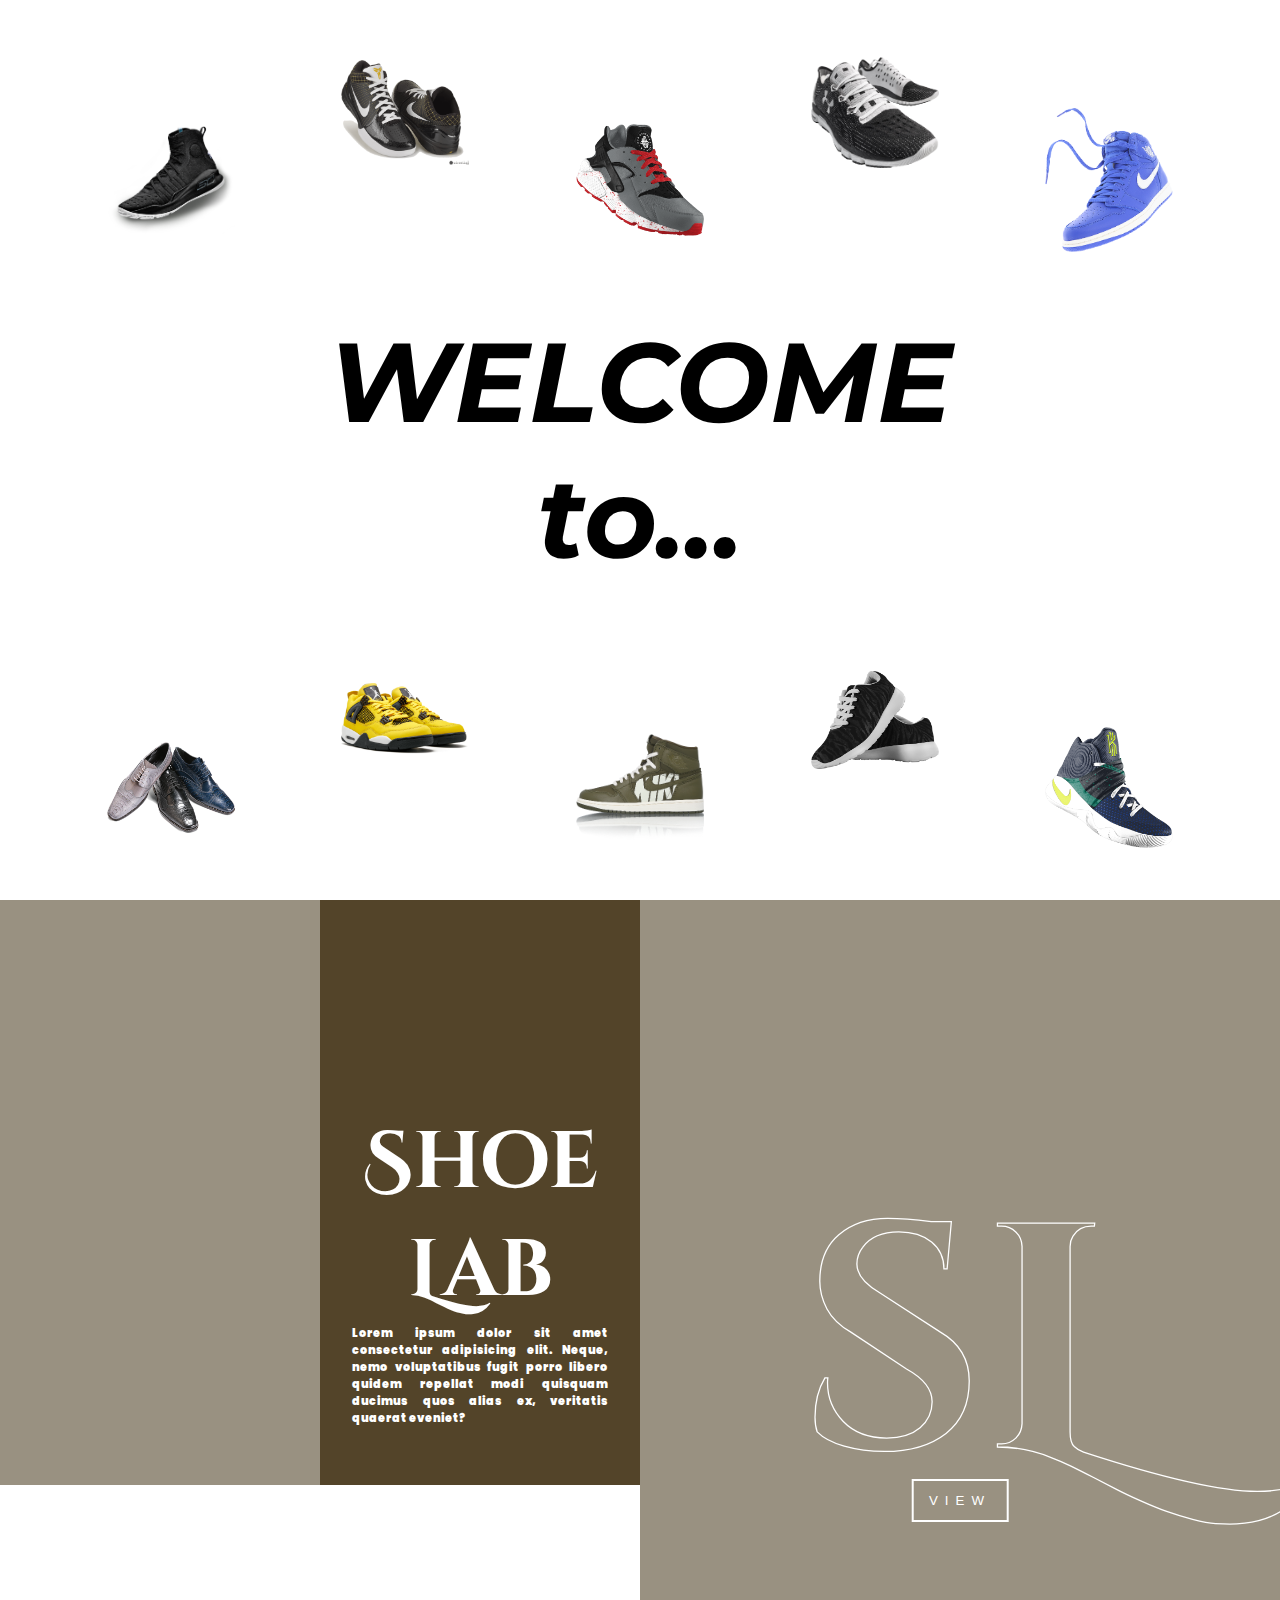
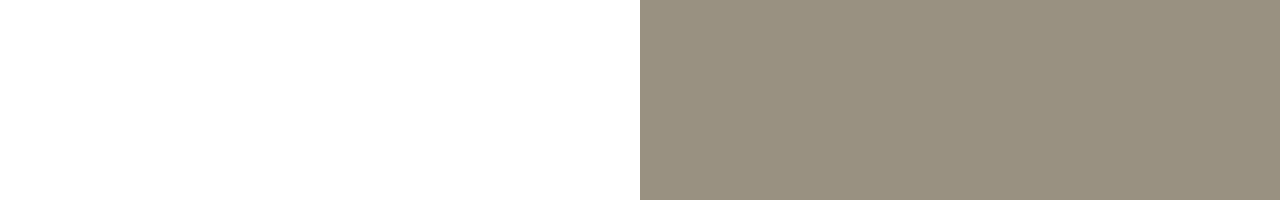
==== index.html @ d025bbff "updated" ====
<!DOCTYPE html>
<html lang="en">
    <head>
        <meta charset="UTF-8">
        <meta http-equivalent="X-UA-Compatible" content="IE=edge">
        <meta name="viewport" content="width=device-width, initial-scale=1.0">
        <link rel="stylesheet" href="style.css">
        <link href='https://unpkg.com/boxicons@2.1.4/css/boxicons.min.css' rel='stylesheet'> 
        <title></title>
    </head>
    <body>
        <nav>
            <div class="navlinks">
                <div class="navTabs logo" text="SHOE LAB">
                    <p>SHOE LAB</p>
                </div>
                <div class="navTabs">
                    <a href="#">
                        HOME
                    </a>
                    <a href="">
                        FOR MEN
                        <i class='bx bxs-chevron-down'></i>
                    </a>
                    <a href="">
                        FOR WOMEN
                        <i class='bx bxs-chevron-down'></i>
                    </a>
                    <a href="">
                        FOR KIDS
                        <i class='bx bxs-chevron-down'></i>
                    </a>
                </div>
                <div class="navTabs">
                    <i class='bx bxl-twitter'></i>
                    <i class='bx bxl-snapchat'></i>
                    <i class='bx bxl-instagram-alt'></i>
                </div>
            </div>
        </nav>
       

        <header>
            <div class="text">
                <h1>WELCOME</h1>
                <h1>to...</h1>
            </div>
            <div class="images top">
                <span><img src="/assets/uA.png" alt=""></span>
                <span><img src="/assets/duo.png" alt=""></span>
                <span><img src="/assets/nikey.png" alt=""></span>
                <span><img src="/assets/uuA.png" alt=""></span>
                <span><img src="/assets/jordan1.png" alt=""></span>
            </div>
            <div class="images bottom">
                <span><img src="/assets/kyrie.png" alt=""></span>
                <span><img src="/assets/stripes.png" alt=""></span>
                <span><img src="/assets/brown.png" alt=""></span>
                <span><img src="/assets/yellow.png" alt=""></span>
                <span><img src="/assets/formal.png" alt=""></span>
            </div>              
        </header>

        <main>
            <span class="parallax-text1">SHOE LAB</span>
            <span class="parallax-text2">SHOE LAB</span>
            <img src="/assets/kyrie.png" alt="" id="shoes">
        </main>

        <section>
            <aside><img id="spinner" src="/assets/zapatos.png" alt=""></aside>
            <div class="topColor side">
                <span>BRAND NEW & TRENDY FOOTWARE</span>
                <div class="para">
                    <p>We have a wide selection of the latest and greatest sneakers from top brands<br><button id="butt" type="button">
                            Buy Now!
                        </button></p>
                    
                </div>
                <img class="nike" src="https://img.icons8.com/ios/400/null/nike.png"/>
            </div>
            <div class="bottomColor side">
                <span>BRAND NEW & TRENDY FOOTWARE</span>
                <div class="circle"></div>
                <div class="square">
                    <a href="#"><i class='bx bxs-envelope' ></i> shoelabgh@uk.co</a>
                    <a href="#"><i class='bx bxs-phone' ></i> +233 81 234 3434</a>
                    <a href="#"><i class='bx bx-current-location' ></i> Accra Mall, Accra</a>
                </div>
                <img class="adidas" src="https://img.icons8.com/external-tal-revivo-regular-tal-revivo/96/null/external-adidas-a-multinational-corporation-that-designs-and-manufactures-shoes-clothing-and-accessories-fashion-regular-tal-revivo.png"/>
                <img class="puma" src="https://img.icons8.com/ios/250/null/air-jordan.png"/>
            </div>
            <div class="centerColor side">
                <video src="/assets/wear.mp4" muted autoplay loop></video>
            </div>
        </section>
        
        <div id="section1" class="section">
            <div class="partA part">
                <div class="sect1 sect">
                    <div class="cut cut1">

                    </div>
                    <div class="cut cut2">
                        <div class="title">
                            <h1>Shoe Lab</h1>
                            <p>Lorem ipsum dolor sit amet consectetur adipisicing elit. Neque, nemo voluptatibus fugit porro libero quidem repellat modi quisquam ducimus quos alias ex, veritatis quaerat eveniet?</p>
                        </div>
                    </div>
                </div>
                <div class="sect2 sect">

                </div>
            </div>
            <div class="partB part">
                <div class="deets">
                    <h1>sL</h1>
                    <button>VIEW</button>
                </div>
            </div>
        </div>
        <!-- <section></section> -->
        <script src="script.js"></script>
    </body>
</html>
---- style.css ----
/* @import url('https://fonts.googleapis.com/css2?family=Montserrat:ital,wght@1,900&display=swap'); */
/* @import url('https://fonts.googleapis.com/css2?family=Montserrat:ital,wght@1,500&display=swap'); */
@import url('https://fonts.googleapis.com/css2?family=Montserrat:wght@900&display=swap');
@import url('https://fonts.googleapis.com/css2?family=Montserrat:wght@300&display=swap');
@import url('https://fonts.googleapis.com/css2?family=Montserrat:wght@600&display=swap');
@import url('https://fonts.googleapis.com/css2?family=Cinzel+Decorative&display=swap');
@import url('https://fonts.googleapis.com/css2?family=Poppins:wght@200&display=swap');  

*{
    margin: 0;
    padding: 0; 
    box-sizing: border-box;
    scroll-behavior: smooth;
}
body{
    width: 100vw;
    max-width: 100vw;
    min-height: 100vh;
    font-weight:900;
    overflow-x: hidden;
}
/* nav */
nav{
    /* border: 1px solid red; */
    position: fixed;
    top: 0;
    z-index: 200;
    height: 10%;
    width: 100%;
    display: flex;
    align-items: center;
    justify-content: space-evenly;
    transition:0.5s ease;
    transform: translateY(-100%);
}

nav .navlinks{
    display: flex;
    position: absolute;
    width: 80%;
    z-index: 2;
    align-items: center;
    justify-content: space-evenly;
    color: rgb(52, 35, 4);
}
.logo{
    font-style: italic;
}
.logo::after{
    content: attr(text);
    position: absolute;
    color:transparent;
    -webkit-text-stroke:  0.009vw wheat;
}
nav .navlinks :nth-child(1){
    width: auto;
}
nav .navlinks :nth-child(2){
    width: 50%;
    justify-content: space-evenly;
}
nav .navlinks :nth-child(2) a{
    width: auto;
    color: rgb(52, 35, 4);
    text-decoration: none;
    font-family: 'Montserrat', sans-serif;
    font-weight: 600;
    font-size: 0.8em;
}
nav .navlinks :nth-child(3){
    width: 10%;
    display: flex;
    justify-content: space-evenly;
}
nav .navlinks :nth-child(3) i{
    width: auto;
    cursor: pointer;
}
nav .navlinks .navTabs{
    /* border: 1px solid red; */
    display: flex;
    align-items: center;
    font-family: 'Montserrat', sans-serif;
}
/* header css */
header{
    position: absolute;
    top: 0;
    width: 100%;
    height: 100vh;
    font-family: 'Montserrat', sans-serif;
    display: flex;
    align-items: center;
    justify-content: center;
    font-size: 3.5em;
    overflow: hidden;
    transition: 0.7s ease-in;
    z-index: 200;
    background-color: white;
    font-style: italic;
}
header .text{
    position: relative;
    /* border: 1px solid orange; */
    width: 100%;
    padding: 0 5%;
    text-align: center;
}
header .text :nth-child(1){
    transform: translateX(-100%);
    
}
header .text :nth-child(2){
    transform: translateX(100%);

}
header .text h1{
    width: 100%;
    transition: 0.7s ease-in;
}
header .images{
    width: 100%;
    height: 25%;
    background: transparent;
    position: absolute;
    display: flex;
    align-items: center;
    justify-content: space-evenly;
    /* border: 1px solid red; */
    transition: 0.8s ease-in;
}
.top{
    top: 0;
    transform: translateY(-150%);
}
.bottom{
    bottom: 0;
    flex-direction: row-reverse;
    transform: translateY(150%);
}
header .top :nth-child(odd){
    top: 30%;
    animation: bounce 5s ease-in-out infinite;
}
header .top :nth-child(even){
    animation: bouncer 4s ease-in-out infinite;
}
header .bottom :nth-child(even){
    top: -30%;
    animation: bouncer 4s ease-in-out infinite;
}
header .bottom :nth-child(odd){
    animation: bounce 3s ease-in-out infinite;
}
header .images span{
    position: relative;
    width: 10%;
    height: 100%;
    /* padding: 1%; */
}
header .images span img{
    width: 100%;
    height: 100%;
    object-fit: contain;
    object-position: center;
    top: 0;
}
@keyframes bounce {
    0%,100%{
        transform: translateY(0%);
    }
    50%{
        transform: translateY(5%);
    }
}
@keyframes bouncer {
    0%,100%{
        transform: translateY(0%);
    }
    50%{
        transform: translateY(-10%);
    }
}

/* main css */
main{
    position: absolute;
    top:0;
    /* border: 5px solid #ff0000; */
    width: 100%;
    height: 100vh;
    display: flex;
    align-items: center;
    justify-content: center;
    background: #f7f7f7;
    font-family: 'Montserrat', sans-serif;
    overflow: hidden;
    z-index: 190;
    font-style: italic;

    transition: 1s linear;
}
main :is(.parallax-text1, .parallax-text2){
    position: absolute;
    transition: 0.5s ease;
}
main .parallax-text1{
    color: black;
    font-size: 15vw;
    padding: 0 25%;
    text-align: center;
    /* border: 1px solid blue; */
    transform: translateX(-100%);
}
main .parallax-text2{
    font-size: 15vw;
    padding: 0 25%;
    text-align: center;
    z-index: 100;
    /* border: 5px solid gold; */
    color: transparent;
    -webkit-text-stroke: 0.15vw black;
    transform: translateX(100%);
}
main img{
    width: 40%;
    height: 60%;
    object-fit: contain;
    object-position: center;
    /* animation: sneaker 2.5s ease-in infinite; */
    filter: drop-shadow(0px 0px 20px #999999);
    transform: translateY(100%);
    /* border: 1px solid red; */
    transition: 0.5s ease-in;
}
@keyframes sneaker {
    0%{
        transform: rotateY(0deg);
    }
    100%{
        transform: rotateY(25deg);
    }
}

/* section */
section{
    position: relative;
    width: 100%;
    height: 100vh;
    overflow: auto;
    background: white;
    /* background: linear-gradient(to top left, #333 55%, gold 45%); */
}
section aside{
    position: absolute;
    /* border: 3px solid red; */
    width: 100%;
    height: 100%;
    display: flex;
    align-items: center;
    justify-content: center;
    z-index: 5;
}
section aside img{
    width: 0%;
    height: 0%;
    object-fit: contain;
    object-position: center;
    background-color: transparent;
    filter: drop-shadow(0 0 10px black);
    animation: sneakeroo 5s ease-in-out infinite;
    transition: 0.7s ease-in;
}
section .side{
    position: absolute;
    top:0; 
    right: 0;
    width: 50%;
    height: 100%;
    /* border: 1px solid green; */
    background-color: transparent;
    color: #333;
    font-family: 'Montserrat', sans-serif;
    overflow: hidden;
}
section .topColor{
    z-index: 6;
    transform: translateX(100%);
    transition: 0.6s ease-in;
}
section .bottomColor{
    z-index:4;
    /* border: 1px solid red; */
}
section .bottomColor .circle{
    position: absolute;
    width: 90%;
    height: 90%;
    /* border: 1px solid brown; */
    border-radius: 50%;
    transform: translate(135%, 100%);
    background: rgb(52, 35, 4, 0.5);
    transition: 0.7s ease-in;
}
section .bottomColor .square{
    position: absolute;
    width: 0%;
    height: 25%;
    /* border: 1px solid brown; */
    transform: translate(215%, 165%);
    transition: 1s ease-in;
    border-bottom: 5px solid wheat;
    border-right: 5px solid wheat;
    opacity: 0;
    overflow: hidden;
    display: grid;
    grid-template-rows: 20% 20% 20%;
}
section .bottomColor .square a{
    position: absolute;
    width: 100%;
    text-decoration: none;
    color: rgb(52, 35, 4);
    text-align: center;
    display: flex;
    align-items: center;
    justify-content: center;
    /* border: 1px solid red; */
    font-size: 0.8em;
    font-weight: 600;
    font-style: italic;
    padding-right: 5%;
}
section .bottomColor .square :nth-child(1){
    bottom:65%;
}
section .bottomColor .square :nth-child(2){
    bottom:45%;
}
section .bottomColor .square :nth-child(3){
    bottom:25%;
}
section .bottomColor .square a i{
    margin-right: 10px;
}
section .centerColor{
    /* top: 0; */
    left: 0;
    background-color: wheat;
    font-size: 4em;
    z-index:4;
}
.nike{
    opacity: 0.35;
    position: absolute;
    left: 48%;
    top:-13%;
    transform: rotate(-10deg);
}
.adidas{
    opacity: 0.35;
    position: absolute;
    width: 15%;
    height: 15%;
    left: 25%;
    top: 35%;
}
.puma{
    opacity: 0.35;
    position: absolute;
    width: 20%;
    height: 20%;
    left: 15%;
    bottom: 4%;
    /* transform: rotate(-90deg); */
}
section .centerColor video{
    width: 100%;
    height:100%;
    object-fit: cover;
    /* object-position: center; */
    /* opacity: 0.3; */
}
section .bottomColor span{
    font-size: 2em;
    margin-top: 20%;
    /* border: 5px solid red; */
    height: auto;
    width: 100%;
    text-align: center;
    display: flex;
    align-items: center;
    justify-content: center;
    padding: 0  25%;
    transform: translateX(-100%);
    transition: 0.6s ease-in;
}
section .topColor span{
    font-size: 2em;
    margin-top: 20%;
    height: auto;
    width: 100%;
    text-align: center;
    display: flex;
    align-items: center;
    justify-content: center;
    color:transparent;
    -webkit-text-stroke: 0.1vw white;
    padding: 0 25%;
}

section .topColor .para{
    position: absolute;
    top: 25%;
    right:0;
    /* border:1px solid red; */
    width:100%;
    height:30%;
    padding: 0 35%;
    display: flex;
    align-items: center;
    justify-content: center;
    overflow: hidden;
}
section .topColor .para p{
    text-align: center;
    font-weight: 500;
    font-size: 1em;
}
section .topColor .para p button{
    margin-top: 10%;
    color: rgb(52, 35, 4);
    background-color: white;
    box-shadow: 0 0 3px rgb(52, 35, 4);
    padding:3% 10%;
    border: none;
    transition: 0.1s ease-in;
    cursor: pointer;
}
section .topColor .para p button:hover{
    padding:3.5% 10.5%;
    box-shadow:0 0 3px rgb(52, 35, 4), -5px 5px 1px 1px wheat,  -10px 10px 1px 1px rgb(64, 44, 7), -15px 15px 1px 1px #333;
    animation: sneakerool 2s ease-in-out infinite;
}
/* section .side{
    position: absolute;
    height: 50%;
    width: 100%;
    z-index:2;
}
section .topColor{
    top: 0;
    background-color: rgb(122, 7, 7);
}
section .bottomColor{
    bottom: 0;
    background-color: #312f2f;
} 
*/
@keyframes sneakeroo {
    0%, 100%{
        transform: rotate(0deg);
    }
    50%{
        transform: rotate(-5deg);
    }
}
@keyframes sneakerool{
    0%{
        transform: translateY(0%);
    }
    20%{
        transform: translateY(5%);
    }
    40%{
        transform: translateY(-3%);
    }
    60%{
        transform: translateY(3%);
    }
    80%{
        transform: translateY(-5%);
    }
    100%{
        transform: translateY(0%);
    }
}


.section{
    height: 100vh;
    width:100%;
    /* border: 1px solid red; */
    background: wheat;
    position: relative;
}

#section1{
    background-color: rgb(52, 35, 4, 0.5);
    display: flex;
}
#section1 .part{
    position: relative;
    /* border:1px solid #333; */
    width: 50%;
    height: 100%;
}
#section1 .partB{
    background: url(/assets/nikeBG.jpg);
    /* background-color:  black; */
    background-repeat: none;
    background-position: center;
    background-size: cover;
    display: flex;
    align-items: center;
    justify-content: center;
}
#section1 .partA .sect{
    /* border: 1px solid red; */
    position: relative;
    display: flex;
}
#section1 .partA .sect1{
    height: 65%;
}
#section1 .partA .sect2{
    height: 35%;
    background:white;
}
#section1 .partA .sect1 .cut{
    position: relative;
    /* border: 1px solid teal; */
    width: 50%;
    height: 100%;
}
#section1 .partA .sect1 .cut2{
    background-color: rgb(52, 35, 4, 0.7);
    color: white;
}
#section1 .partA .sect1 .cut2 .title{
    position: absolute;
    bottom: 10%;
    /* border: 1px solid orange; */
    width: 100%;
    padding: 0 10%;
    
}
#section1 .partA .sect1 .cut2 .title h1{
    font-family: 'Cinzel Decorative', cursive;
    font-size: 5em;
    text-align: center;
}
#section1 .partA .sect1 .cut2 .title p{
    text-align: justify;
    font-family: 'Poppins', sans-serif;
    font-size: 0.7em;
}


#section1 .partB .deets{
    position: relative;
    font-family: 'Cinzel Decorative', cursive;
    /* border: 1px solid red; */
    display: block;
    justify-content: center;
}
#section1 .partB .deets h1{
    -webkit-text-stroke: 0.1vw white;
    color: transparent;
    font-size: 20em;
}
#section1 .partB .deets button{
    position: absolute;
    justify-self: center;
    left: 50%;
    transform: translateX(-50%);
    bottom: 10%;
    width: 30%;
    height: 10%;
    letter-spacing: 7px;
    text-align: center;
    background-color: transparent;
    border: 2px solid white;
    color: white;
}
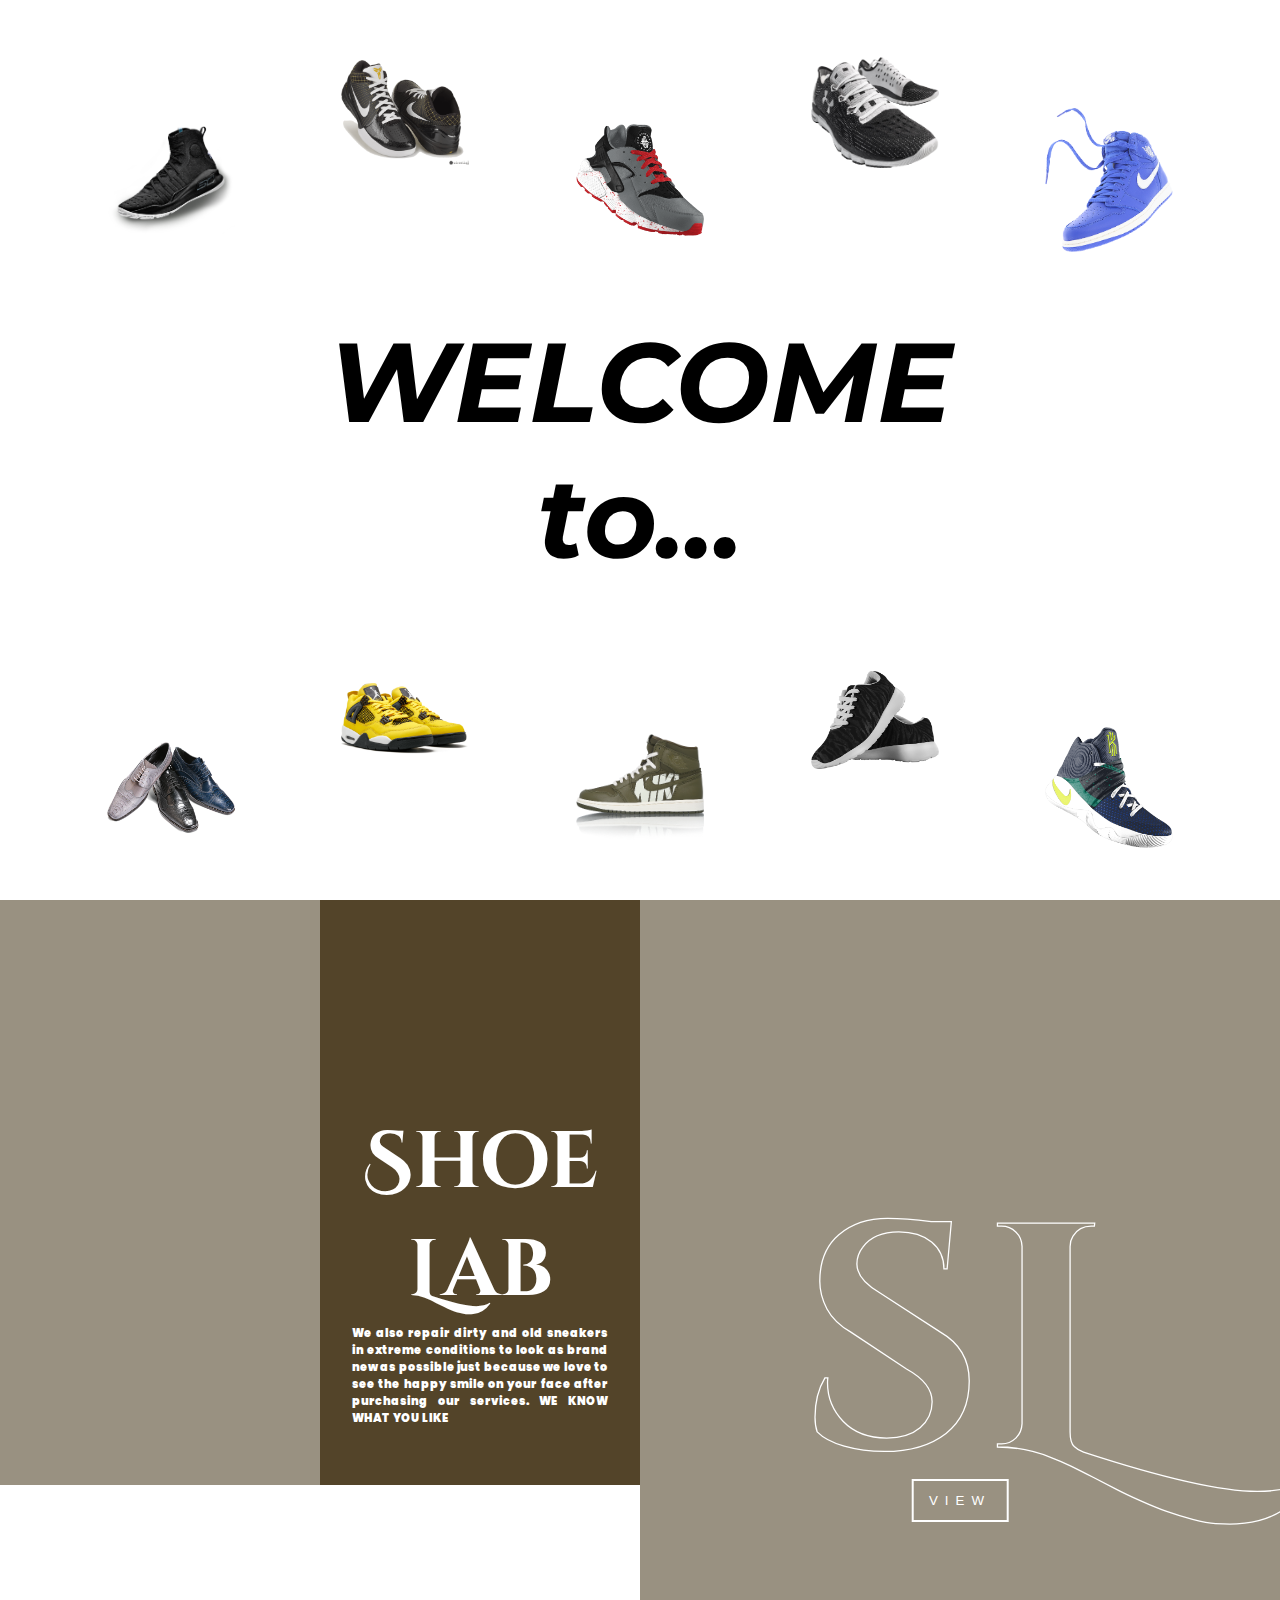
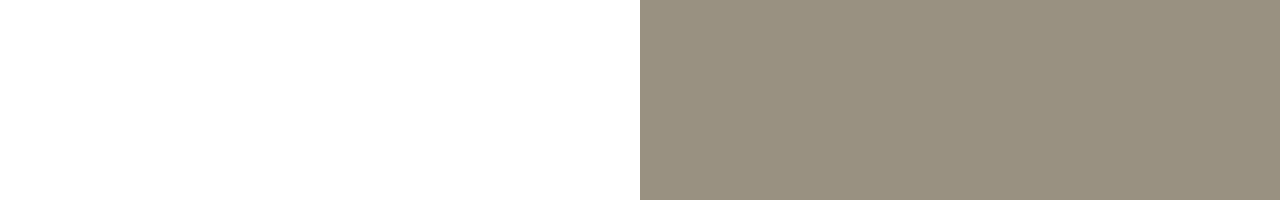
==== commit ab4b3a8c: "update" ====
--- a/index.html
+++ b/index.html
@@ -6,7 +6,7 @@
         <meta name="viewport" content="width=device-width, initial-scale=1.0">
         <link rel="stylesheet" href="style.css">
         <link href='https://unpkg.com/boxicons@2.1.4/css/boxicons.min.css' rel='stylesheet'> 
-        <title></title>
+        <title>Shoe Lab</title>
     </head>
     <body>
         <nav>
@@ -104,7 +104,7 @@
                     <div class="cut cut2">
                         <div class="title">
                             <h1>Shoe Lab</h1>
-                            <p>Lorem ipsum dolor sit amet consectetur adipisicing elit. Neque, nemo voluptatibus fugit porro libero quidem repellat modi quisquam ducimus quos alias ex, veritatis quaerat eveniet?</p>
+                            <p>We also repair dirty and old sneakers in extreme conditions to look as brand new as possible just because we love to see the happy smile on your face after purchasing our services. WE KNOW WHAT YOU LIKE</p>
                         </div>
                     </div>
                 </div>
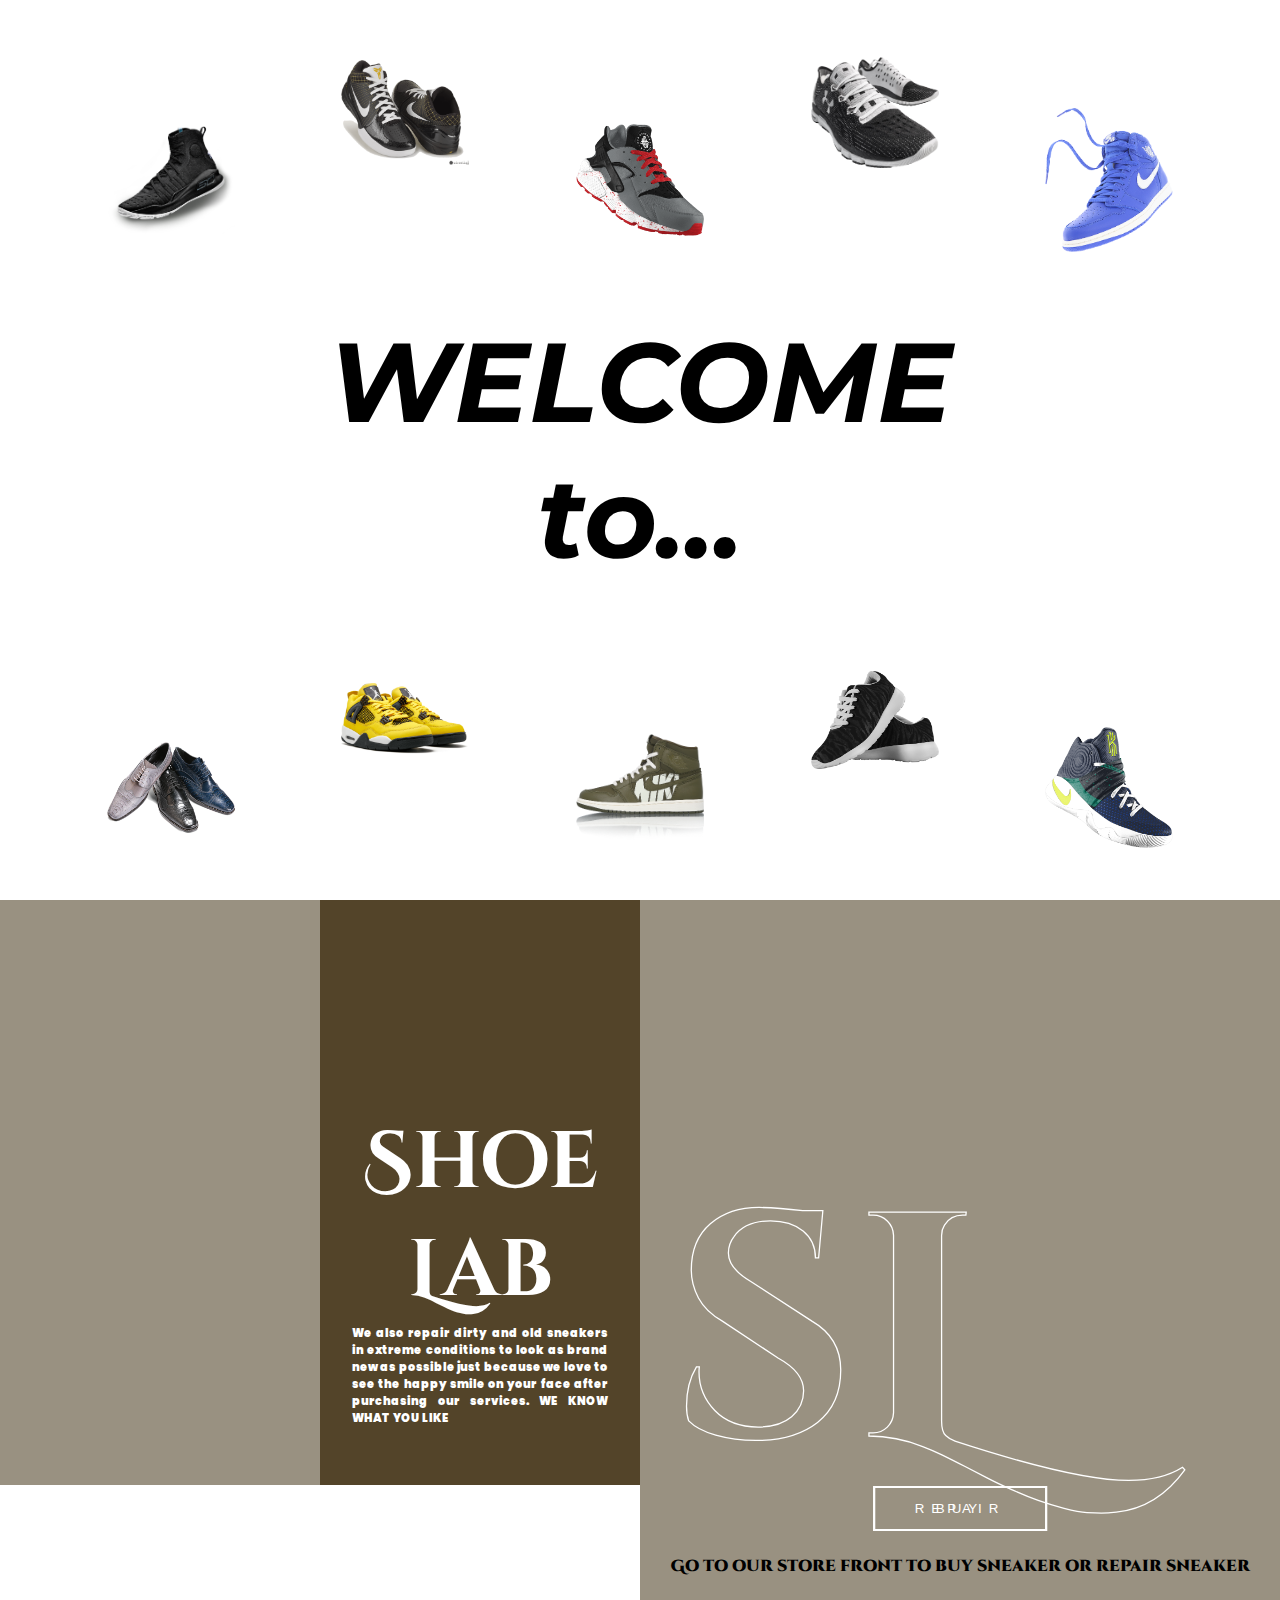
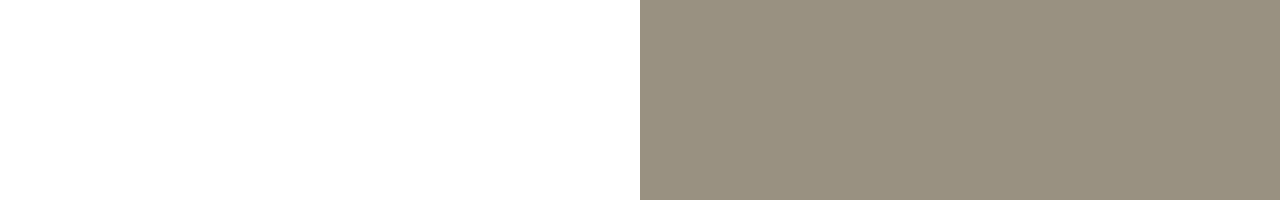
==== commit 5585ffe2: "update" ====
--- a/index.html
+++ b/index.html
@@ -115,7 +115,9 @@
             <div class="partB part">
                 <div class="deets">
                     <h1>sL</h1>
-                    <button>VIEW</button>
+                    <button>BUY</button>
+                    <button>REPAIR</button>
+                    <p>Go to our store front to buy sneaker or repair sneaker</p>
                 </div>
             </div>
         </div>
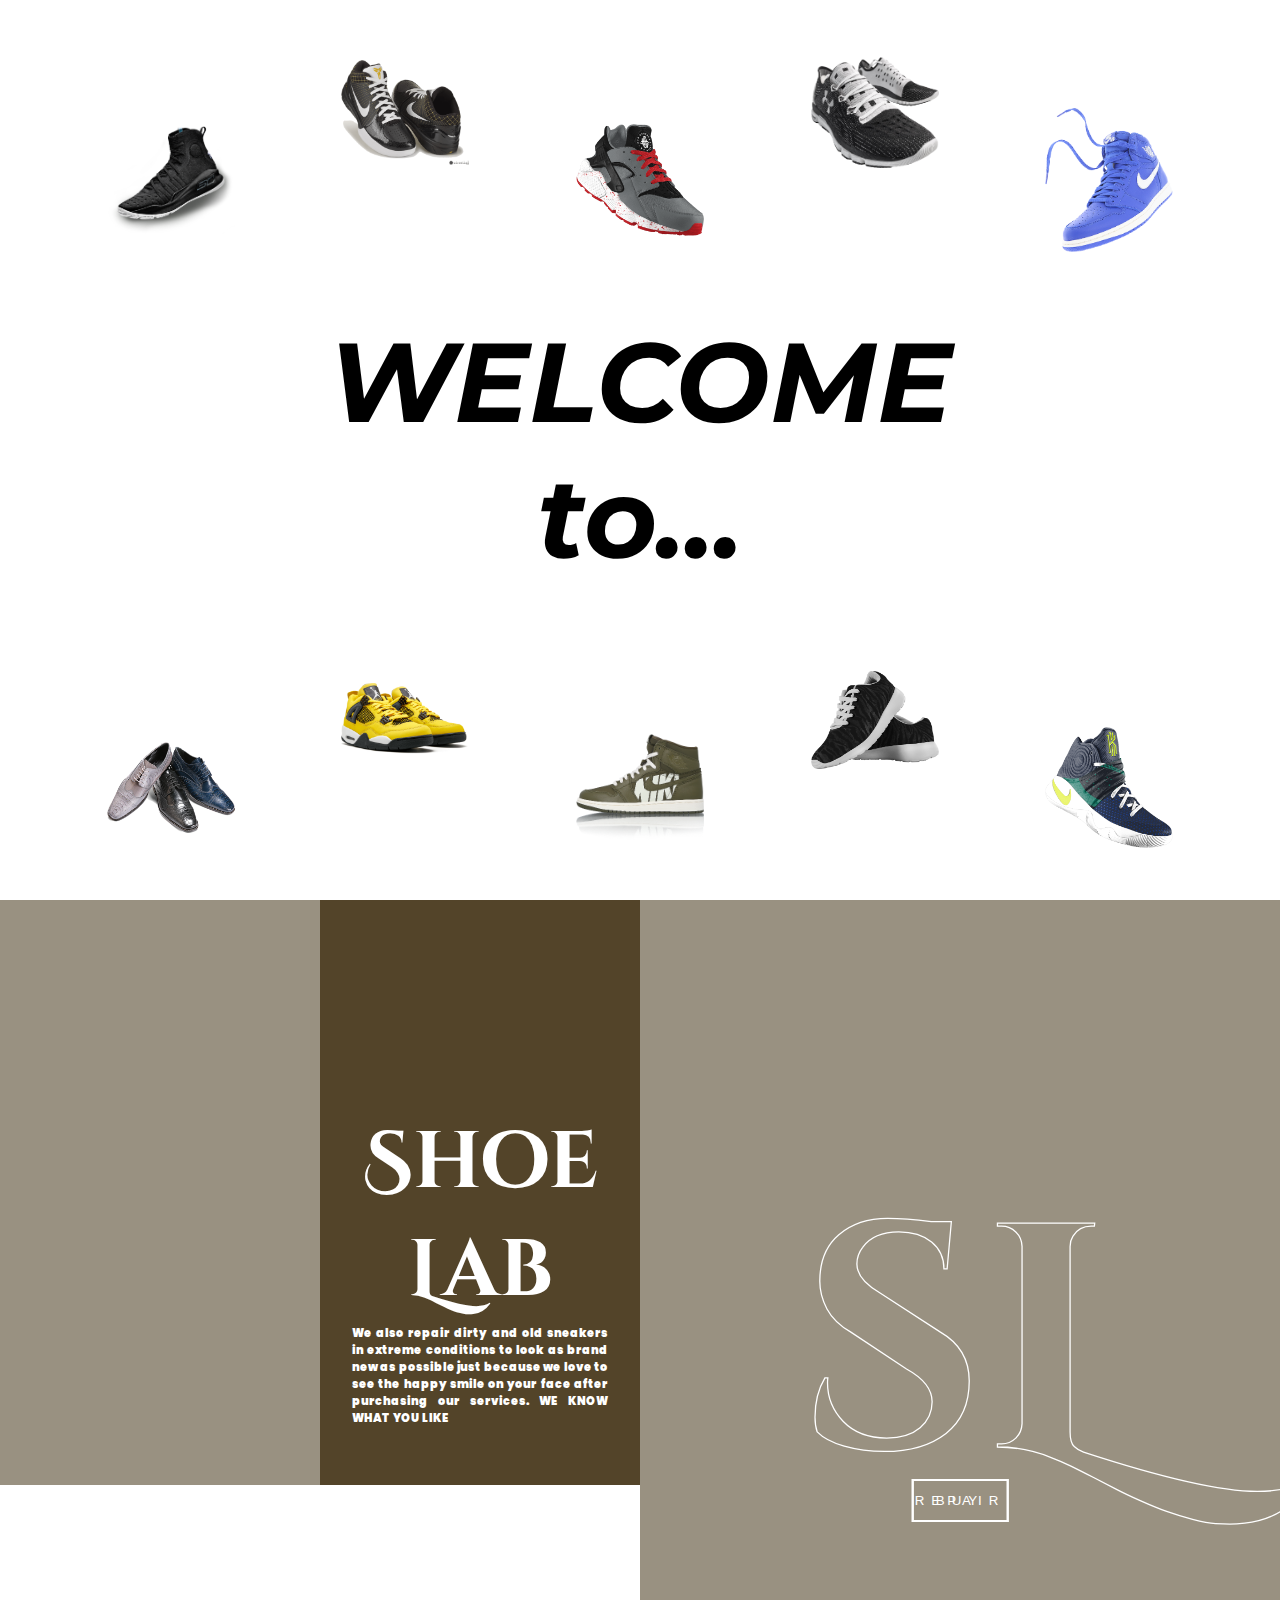
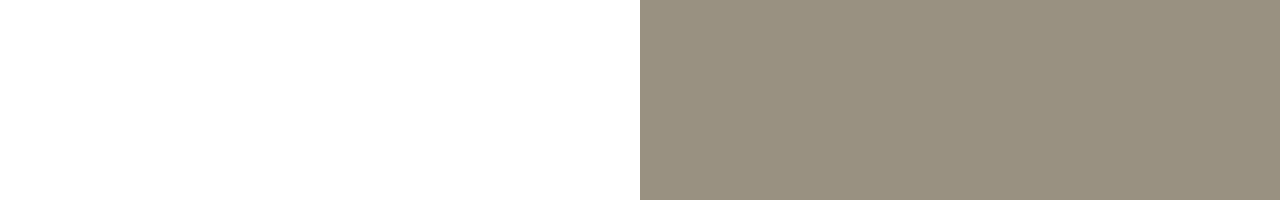
==== commit 0319f1a2: "add" ====
--- a/index.html
+++ b/index.html
@@ -6,7 +6,7 @@
         <meta name="viewport" content="width=device-width, initial-scale=1.0">
         <link rel="stylesheet" href="style.css">
         <link href='https://unpkg.com/boxicons@2.1.4/css/boxicons.min.css' rel='stylesheet'> 
-        <title>Shoe Lab</title>
+        <title></title>
     </head>
     <body>
         <nav>
@@ -117,7 +117,6 @@
                     <h1>sL</h1>
                     <button>BUY</button>
                     <button>REPAIR</button>
-                    <p>Go to our store front to buy sneaker or repair sneaker</p>
                 </div>
             </div>
         </div>
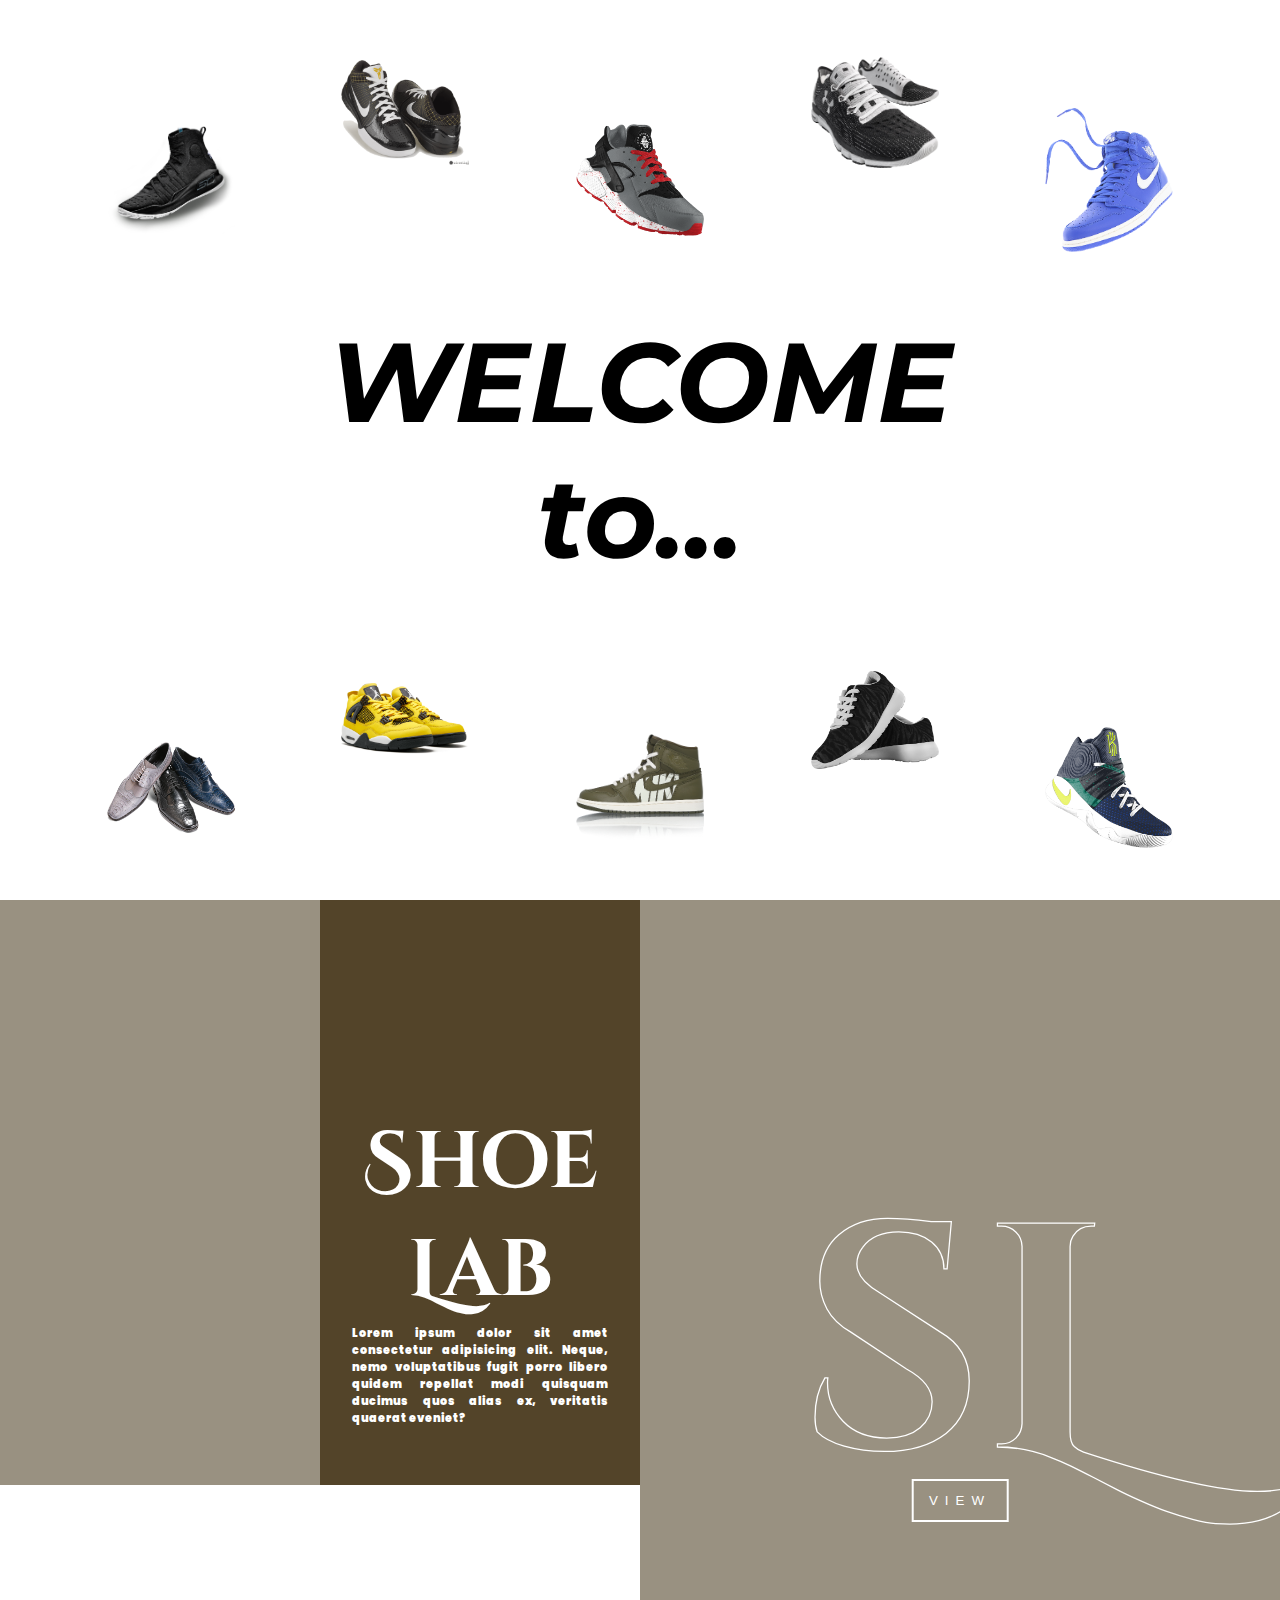
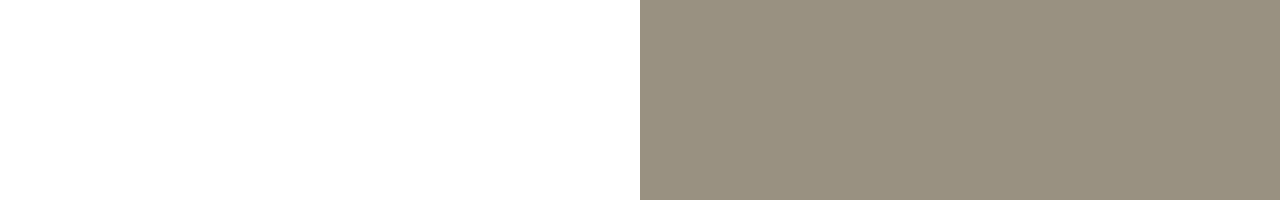
==== commit 06120e6f: "update" ====
--- a/index.html
+++ b/index.html
@@ -104,7 +104,7 @@
                     <div class="cut cut2">
                         <div class="title">
                             <h1>Shoe Lab</h1>
-                            <p>We also repair dirty and old sneakers in extreme conditions to look as brand new as possible just because we love to see the happy smile on your face after purchasing our services. WE KNOW WHAT YOU LIKE</p>
+                            <p>Lorem ipsum dolor sit amet consectetur adipisicing elit. Neque, nemo voluptatibus fugit porro libero quidem repellat modi quisquam ducimus quos alias ex, veritatis quaerat eveniet?</p>
                         </div>
                     </div>
                 </div>
@@ -115,8 +115,7 @@
             <div class="partB part">
                 <div class="deets">
                     <h1>sL</h1>
-                    <button>BUY</button>
-                    <button>REPAIR</button>
+                    <button>VIEW</button>
                 </div>
             </div>
         </div>
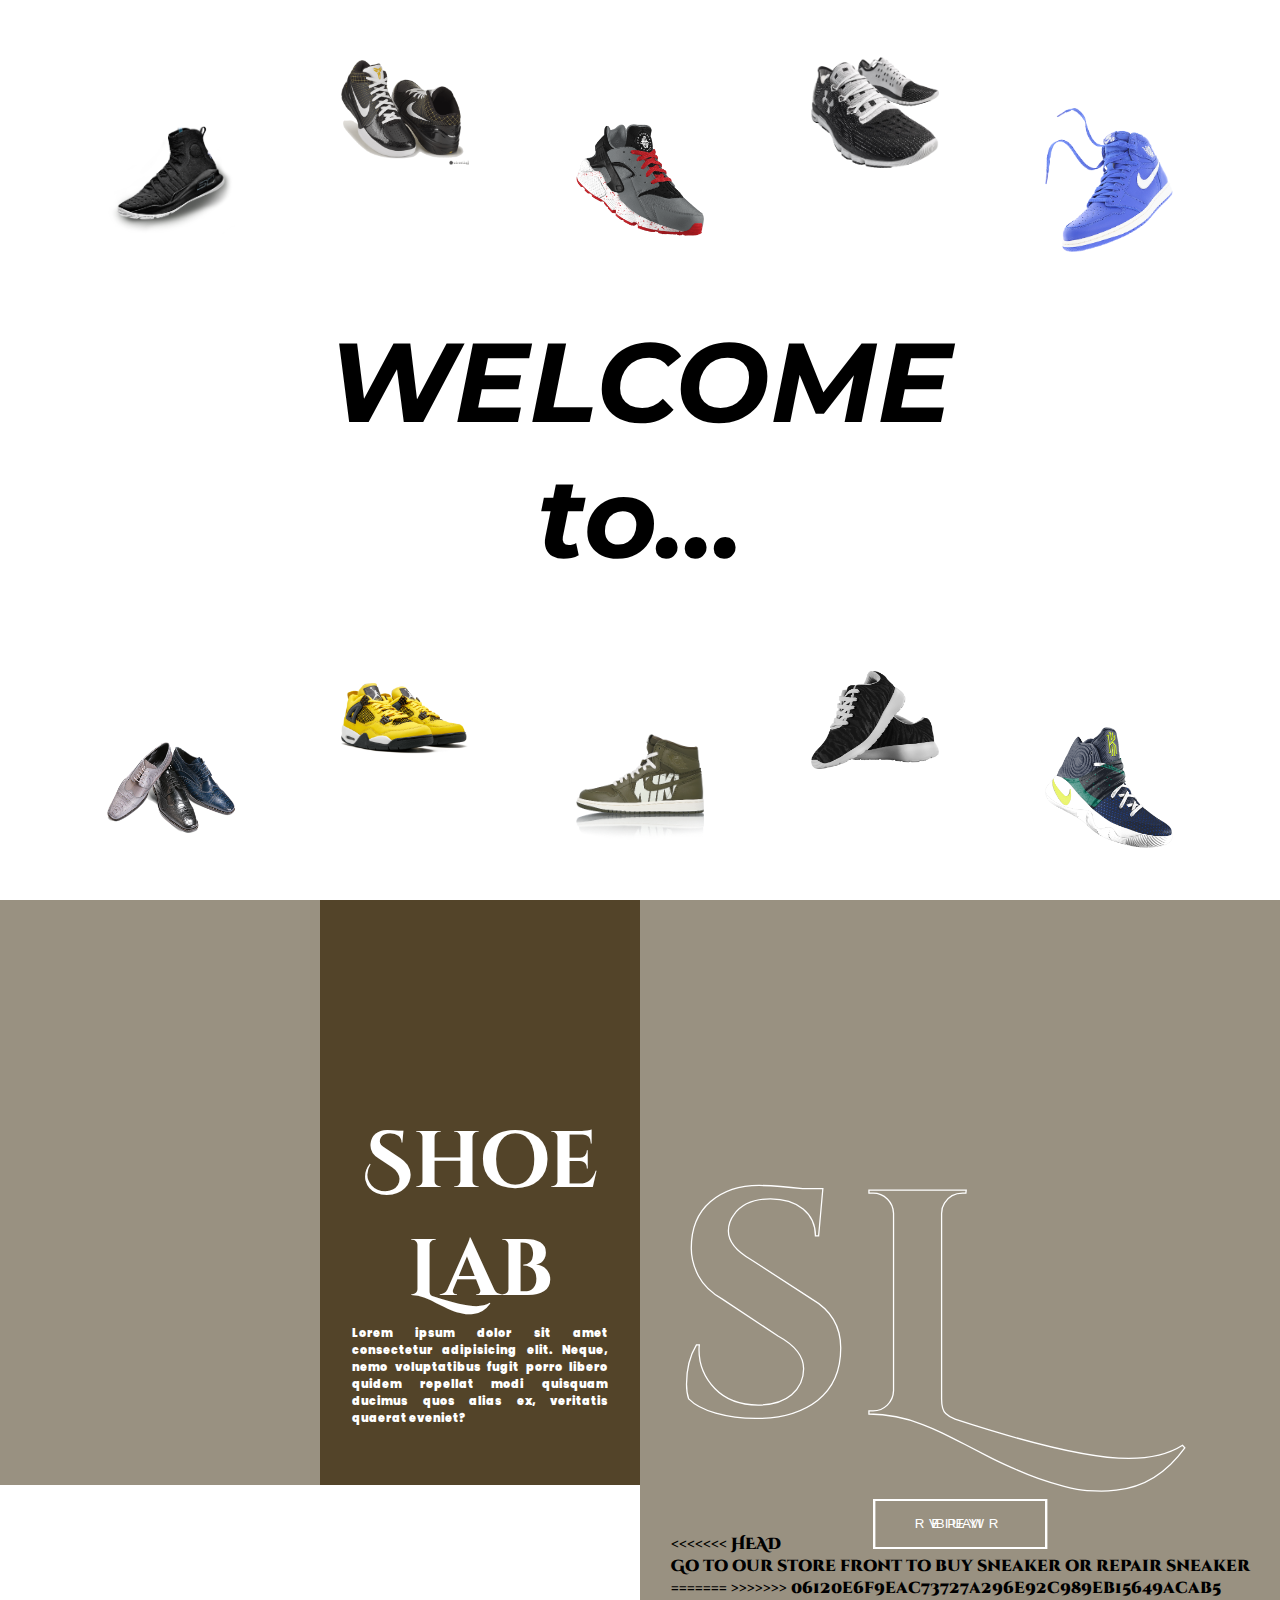
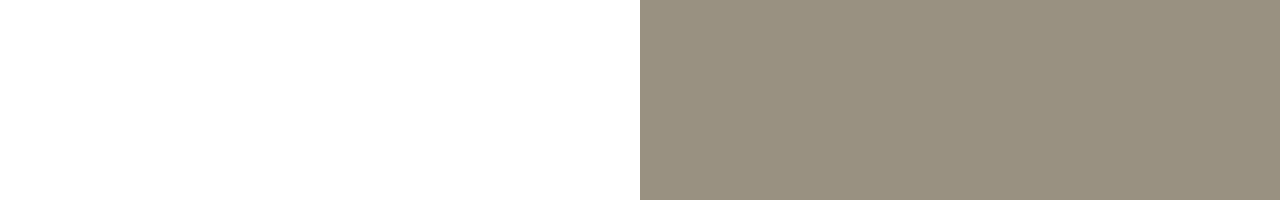
==== commit 591388f8: "add" ====
--- a/index.html
+++ b/index.html
@@ -6,7 +6,7 @@
         <meta name="viewport" content="width=device-width, initial-scale=1.0">
         <link rel="stylesheet" href="style.css">
         <link href='https://unpkg.com/boxicons@2.1.4/css/boxicons.min.css' rel='stylesheet'> 
-        <title></title>
+        <title>Shoe Lab</title>
     </head>
     <body>
         <nav>
@@ -77,7 +77,7 @@
                         </button></p>
                     
                 </div>
-                <img class="nike" src="https://img.icons8.com/ios/400/null/nike.png"/>
+                <img alt="" title="" class="nike" src="https://img.icons8.com/ios/400/null/nike.png"/>
             </div>
             <div class="bottomColor side">
                 <span>BRAND NEW & TRENDY FOOTWARE</span>
@@ -87,8 +87,8 @@
                     <a href="#"><i class='bx bxs-phone' ></i> +233 81 234 3434</a>
                     <a href="#"><i class='bx bx-current-location' ></i> Accra Mall, Accra</a>
                 </div>
-                <img class="adidas" src="https://img.icons8.com/external-tal-revivo-regular-tal-revivo/96/null/external-adidas-a-multinational-corporation-that-designs-and-manufactures-shoes-clothing-and-accessories-fashion-regular-tal-revivo.png"/>
-                <img class="puma" src="https://img.icons8.com/ios/250/null/air-jordan.png"/>
+                <img alt="" title="" class="adidas" src="https://img.icons8.com/external-tal-revivo-regular-tal-revivo/96/null/external-adidas-a-multinational-corporation-that-designs-and-manufactures-shoes-clothing-and-accessories-fashion-regular-tal-revivo.png"/>
+                <img alt="" title="" class="puma" src="https://img.icons8.com/ios/250/null/air-jordan.png"/>
             </div>
             <div class="centerColor side">
                 <video src="/assets/wear.mp4" muted autoplay loop></video>
@@ -115,7 +115,13 @@
             <div class="partB part">
                 <div class="deets">
                     <h1>sL</h1>
+<<<<<<< HEAD
+                    <button>BUY</button>
+                    <button>REPAIR</button>
+                    <p>Go to our store front to buy sneaker or repair sneaker</p>
+=======
                     <button>VIEW</button>
+>>>>>>> 06120e6f9eac73727a296e92c989eb15649acab5
                 </div>
             </div>
         </div>
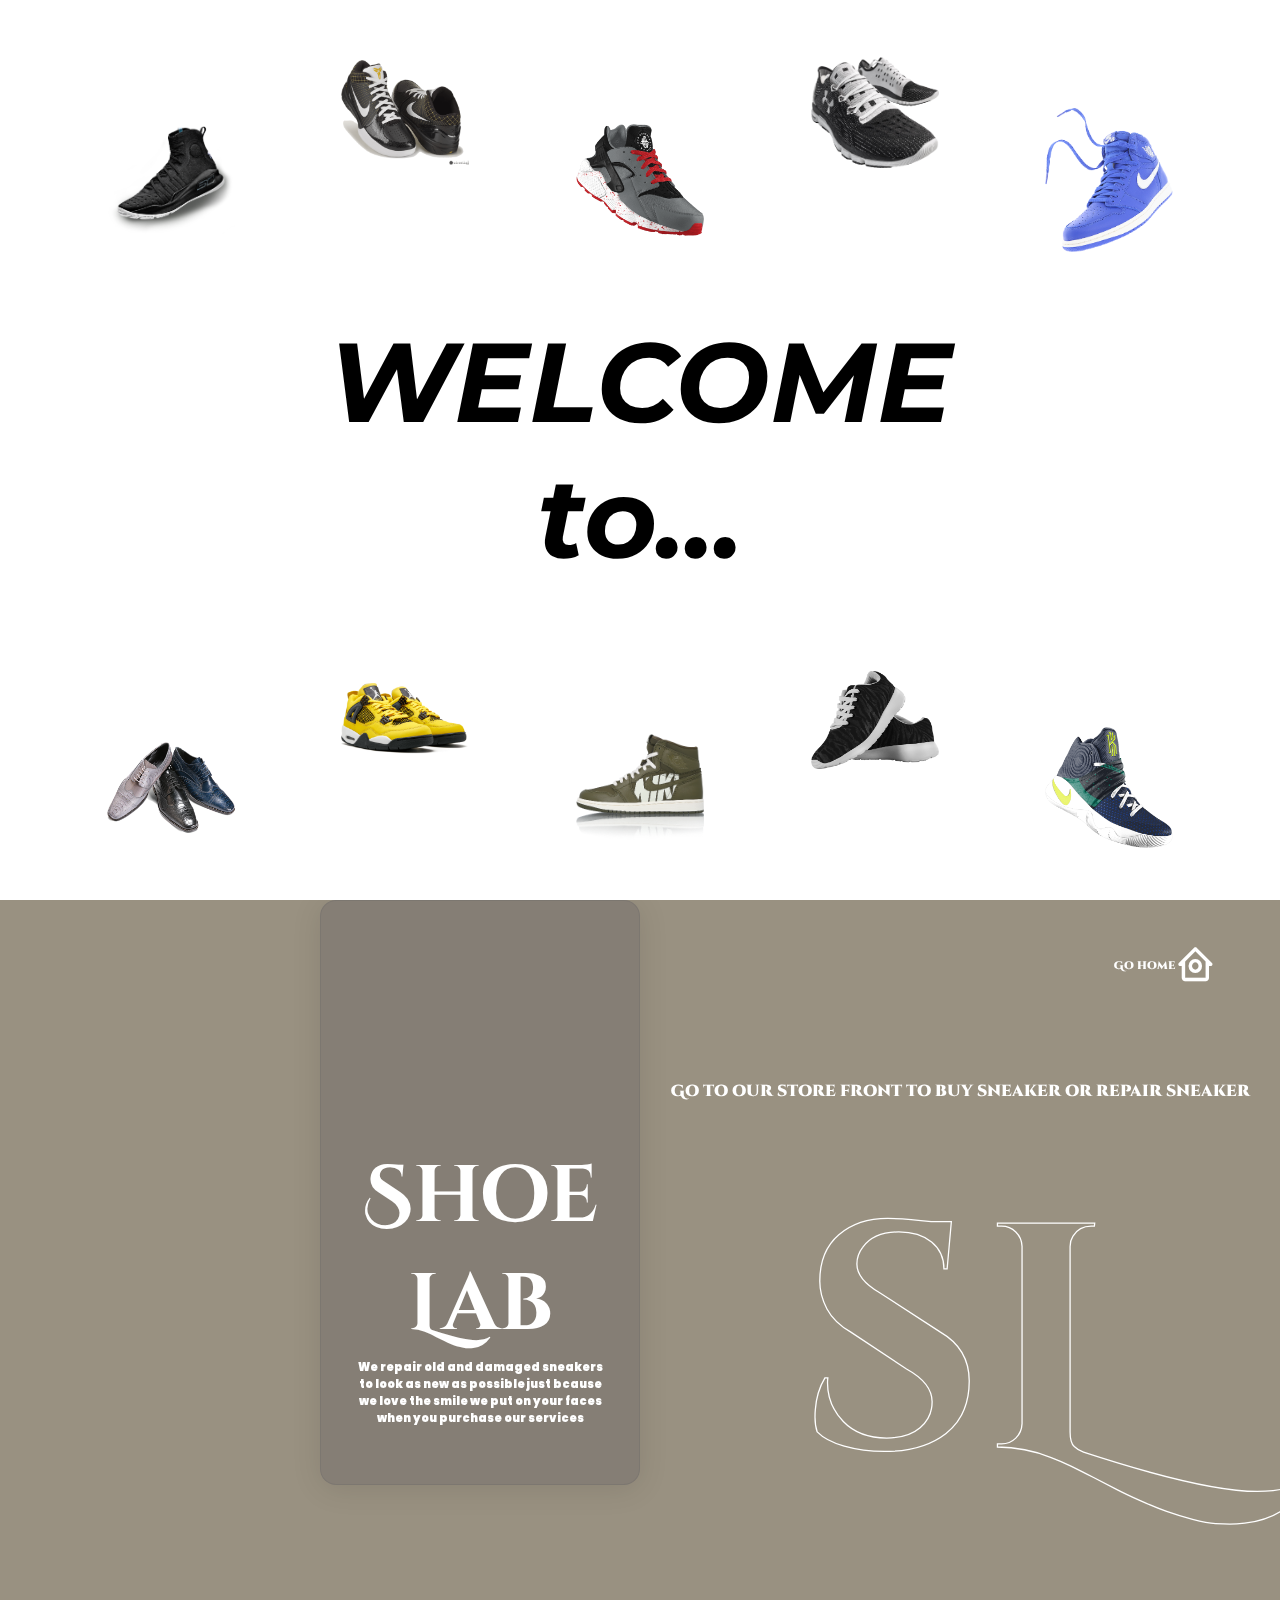
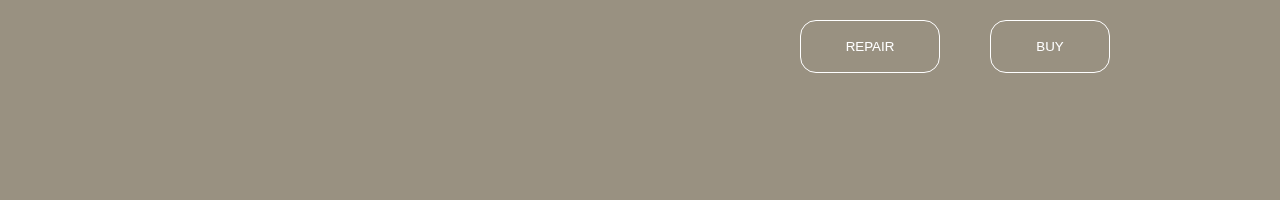
==== commit 23e2a4da: "ad" ====
--- a/index.html
+++ b/index.html
@@ -9,7 +9,7 @@
         <title>Shoe Lab</title>
     </head>
     <body>
-        <nav>
+        <nav id="homeNav">
             <div class="navlinks">
                 <div class="navTabs logo" text="SHOE LAB">
                     <p>SHOE LAB</p>
@@ -67,7 +67,7 @@
             <img src="/assets/kyrie.png" alt="" id="shoes">
         </main>
 
-        <section>
+        <section id="toHome">
             <aside><img id="spinner" src="/assets/zapatos.png" alt=""></aside>
             <div class="topColor side">
                 <span>BRAND NEW & TRENDY FOOTWARE</span>
@@ -96,35 +96,40 @@
         </section>
         
         <div id="section1" class="section">
+            <span id="goHome">
+                <p>Go home</p>
+                <i class='bx bx-home-circle'></i>
+            </span>
             <div class="partA part">
                 <div class="sect1 sect">
                     <div class="cut cut1">
 
                     </div>
                     <div class="cut cut2">
+                        <div id="blur">
+
+                        </div>
                         <div class="title">
                             <h1>Shoe Lab</h1>
-                            <p>Lorem ipsum dolor sit amet consectetur adipisicing elit. Neque, nemo voluptatibus fugit porro libero quidem repellat modi quisquam ducimus quos alias ex, veritatis quaerat eveniet?</p>
+                            <p>We repair old and damaged sneakers to look as new as possible just bcause we love the smile we put on your faces when you purchase our services</p>
                         </div>
                     </div>
                 </div>
                 <div class="sect2 sect">
-
+                    
                 </div>
             </div>
             <div class="partB part">
                 <div class="deets">
                     <h1>sL</h1>
-<<<<<<< HEAD
-                    <button>BUY</button>
-                    <button>REPAIR</button>
+                    <button id="butt1">BUY</button>
+                    <button id="butt2">REPAIR</button>
                     <p>Go to our store front to buy sneaker or repair sneaker</p>
-=======
-                    <button>VIEW</button>
->>>>>>> 06120e6f9eac73727a296e92c989eb15649acab5
                 </div>
             </div>
         </div>
+
+        
         <!-- <section></section> -->
         <script src="script.js"></script>
     </body>
--- a/style.css
+++ b/style.css
@@ -17,7 +17,7 @@
     max-width: 100vw;
     min-height: 100vh;
     font-weight:900;
-    overflow-x: hidden;
+    overflow: hidden;
 }
 /* nav */
 nav{
@@ -499,6 +499,30 @@
     background-color: rgb(52, 35, 4, 0.5);
     display: flex;
 }
+#section1 #goHome{
+    position: absolute;
+    top: 5%;
+    right:5%;
+    display: flex;
+    display: flex;
+    align-items: center;
+    justify-content: space-evenly;
+    z-index: 100;
+    font-family: 'Cinzel Decorative', cursive;
+    cursor: pointer;
+    z-index: 350;
+}
+#section1 #goHome:hover{
+    /* border:1px solid red; */
+}
+#section1 #goHome p{
+    color:white;
+    font-size: 1.2vh;
+}
+#section1 #goHome i{
+    color: white;
+    font-size: 4.5vh;
+}
 #section1 .part{
     position: relative;
     /* border:1px solid #333; */
@@ -519,13 +543,18 @@
     /* border: 1px solid red; */
     position: relative;
     display: flex;
+    
 }
 #section1 .partA .sect1{
     height: 65%;
 }
 #section1 .partA .sect2{
     height: 35%;
-    background:white;
+    background-color: rgba(255, 255, 255, 0.2);
+    background: url('nike2.JPG');
+    background-repeat: no-repeat;
+    background-size: cover;
+    background-position: center;
 }
 #section1 .partA .sect1 .cut{
     position: relative;
@@ -533,10 +562,33 @@
     width: 50%;
     height: 100%;
 }
+#blur{
+    background: rgba(107, 103, 103, 0.44);
+border-radius: 16px;
+box-shadow: 0 4px 30px rgba(0, 0, 0, 0.1);
+backdrop-filter: blur(8.1px);
+-webkit-backdrop-filter: blur(8.1px);
+border: 1px solid rgba(107, 103, 103, 0.3);
+    position: absolute;
+    width: 100%;
+    height:100%;
+}
+#section1 .partA .sect1 .cut1{
+    background: url('nike1.JPG');
+    background-repeat: no-repeat;
+    background-size: cover;
+    background-position: center;
+}
 #section1 .partA .sect1 .cut2{
-    background-color: rgb(52, 35, 4, 0.7);
+    position:relative;
+    background-color: rgba(255, 255, 255, 0.2);
     color: white;
-}
+    background: url('cool.jpg');
+    background-repeat: no-repeat;
+    background-size: cover;
+    background-position: center;
+}
+
 #section1 .partA .sect1 .cut2 .title{
     position: absolute;
     bottom: 10%;
@@ -551,35 +603,61 @@
     text-align: center;
 }
 #section1 .partA .sect1 .cut2 .title p{
-    text-align: justify;
+    text-align: center;
     font-family: 'Poppins', sans-serif;
     font-size: 0.7em;
 }
 
 
 #section1 .partB .deets{
+    width:100%:
+    height:10%;
     position: relative;
     font-family: 'Cinzel Decorative', cursive;
     /* border: 1px solid red; */
-    display: block;
-    justify-content: center;
+    display: flex;
+    justify-content: center;
+    align-items: center;
 }
 #section1 .partB .deets h1{
+    position: absolute;
     -webkit-text-stroke: 0.1vw white;
     color: transparent;
     font-size: 20em;
 }
 #section1 .partB .deets button{
-    position: absolute;
-    justify-self: center;
-    left: 50%;
-    transform: translateX(-50%);
-    bottom: 10%;
-    width: 30%;
-    height: 10%;
-    letter-spacing: 7px;
-    text-align: center;
-    background-color: transparent;
-    border: 2px solid white;
-    color: white;
+    position:absolute;
+    position:absolute;
+    top:30vh;
+    padding: 2vh 5vh;
+    cursor:pointer;
+    background:transparent;
+    color:white;
+    border:1px solid white;
+    border-radius: 16px;
+    transition: 0.1s linear;
+}
+#section1 .partB .deets button:hover{
+    background: rgba(255, 255, 255, 0.2);
+    border-radius: 16px;
+    box-shadow: 0 4px 30px rgba(0, 0, 0, 0.1);
+    backdrop-filter: blur(5px);
+    -webkit-backdrop-filter: blur(5px);
+    border: 1px solid rgba(255, 255, 255, 0.3);}
+#section1 .partB .deets p{
+    text-align: center;
+    top:-30vh;
+    width:50vw;
+    position:absolute;
+    /* border:1px solid red; */
+    color:white;
+}
+#section1 .partB .deets :is(#butt1, #butt2){
+    /* border-radius:20px; */
+}
+#section1 .partB .deets #butt1{
+    transform:translateX(10vh);
+}
+#section1 .partB .deets #butt2{
+    transform:translateX(-10vh);
 }